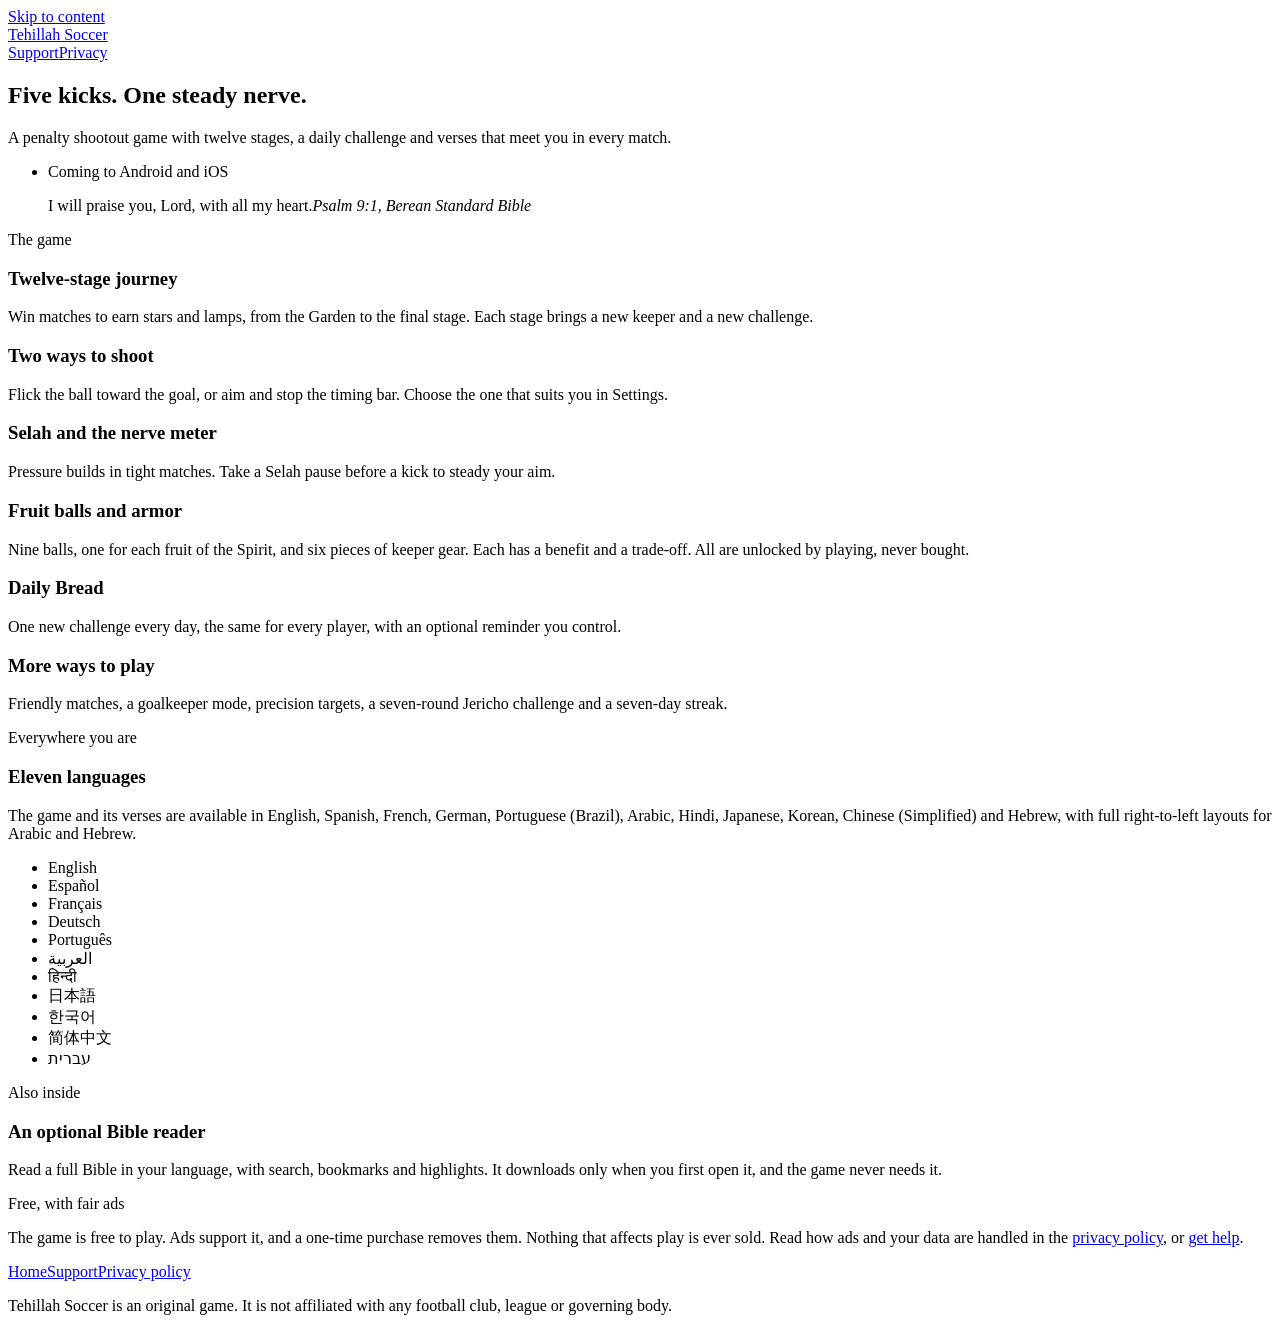
==== website/index.html @ 88321d8f "p1c: static website, headers, website check Co-Authored-By: Claude Sonnet 5.5 <noreply@anthropic.com" ====
<!doctype html>
<html lang="en">
<head>
<meta charset="utf-8">
<meta name="viewport" content="width=device-width,initial-scale=1">
<title>Tehillah Soccer: Penalty Shootout Game</title>
<meta name="description" content="A penalty shootout game for Android and iOS with twelve stages, fruit balls, a daily challenge and an optional Bible reader in 11 languages.">
<meta name="theme-color" content="#17703F">
<meta property="og:title" content="Tehillah Soccer: Penalty Shootout Game">
<meta property="og:description" content="A penalty shootout game for Android and iOS with twelve stages, fruit balls, a daily challenge and an optional Bible reader in 11 languages.">
<meta property="og:type" content="website">
<link rel="preload" href="/fonts/inter-600.woff2" as="font" type="font/woff2" crossorigin>
<link rel="stylesheet" href="/style.css">
</head>
<body>
<a class="skip" href="#main">Skip to content</a>
<header class="bar"><div class="bar-in">
<a class="brand" href="/">Tehillah Soccer</a>
<nav class="nav" aria-label="Site"><a href="/support.html">Support</a><a href="/privacy.html">Privacy</a></nav>
</div></header>
<main id="main">
<section class="hero">
<h1>Five kicks. One steady nerve.</h1>
<p class="lede">A penalty shootout game with twelve stages, a daily challenge and verses that meet you in every match.</p>
<ul class="chips" aria-label="Availability"><li>Coming to Android and iOS</li></ul>
<blockquote class="verse">I will praise you, Lord, with all my heart.<cite>Psalm 9:1, Berean Standard Bible</cite></blockquote>
</section>

<p class="label">The game</p>
<div class="grid">
<div class="card"><h3>Twelve-stage journey</h3><p>Win matches to earn stars and lamps, from the Garden to the final stage. Each stage brings a new keeper and a new challenge.</p></div>
<div class="card"><h3>Two ways to shoot</h3><p>Flick the ball toward the goal, or aim and stop the timing bar. Choose the one that suits you in Settings.</p></div>
<div class="card"><h3>Selah and the nerve meter</h3><p>Pressure builds in tight matches. Take a Selah pause before a kick to steady your aim.</p></div>
<div class="card"><h3>Fruit balls and armor</h3><p>Nine balls, one for each fruit of the Spirit, and six pieces of keeper gear. Each has a benefit and a trade-off. All are unlocked by playing, never bought.</p></div>
<div class="card"><h3>Daily Bread</h3><p>One new challenge every day, the same for every player, with an optional reminder you control.</p></div>
<div class="card"><h3>More ways to play</h3><p>Friendly matches, a goalkeeper mode, precision targets, a seven-round Jericho challenge and a seven-day streak.</p></div>
</div>

<p class="label">Everywhere you are</p>
<div class="card">
<h3>Eleven languages</h3>
<p>The game and its verses are available in English, Spanish, French, German, Portuguese (Brazil), Arabic, Hindi, Japanese, Korean, Chinese (Simplified) and Hebrew, with full right-to-left layouts for Arabic and Hebrew.</p>
<ul class="chips" aria-label="Languages"><li>English</li><li>Español</li><li>Français</li><li>Deutsch</li><li>Português</li><li>العربية</li><li>हिन्दी</li><li>日本語</li><li>한국어</li><li>简体中文</li><li>עברית</li></ul>
</div>

<p class="label">Also inside</p>
<div class="card">
<h3>An optional Bible reader</h3>
<p>Read a full Bible in your language, with search, bookmarks and highlights. It downloads only when you first open it, and the game never needs it.</p>
</div>

<p class="label">Free, with fair ads</p>
<div class="card">
<p>The game is free to play. Ads support it, and a one-time purchase removes them. Nothing that affects play is ever sold. Read how ads and your data are handled in the <a href="/privacy.html">privacy policy</a>, or <a href="/support.html">get help</a>.</p>
</div>
</main>
<footer>
<nav aria-label="Footer"><a href="/">Home</a><a href="/support.html">Support</a><a href="/privacy.html">Privacy policy</a></nav>
<p>Tehillah Soccer is an original game. It is not affiliated with any football club, league or governing body.</p>
</footer>
</body>
</html>
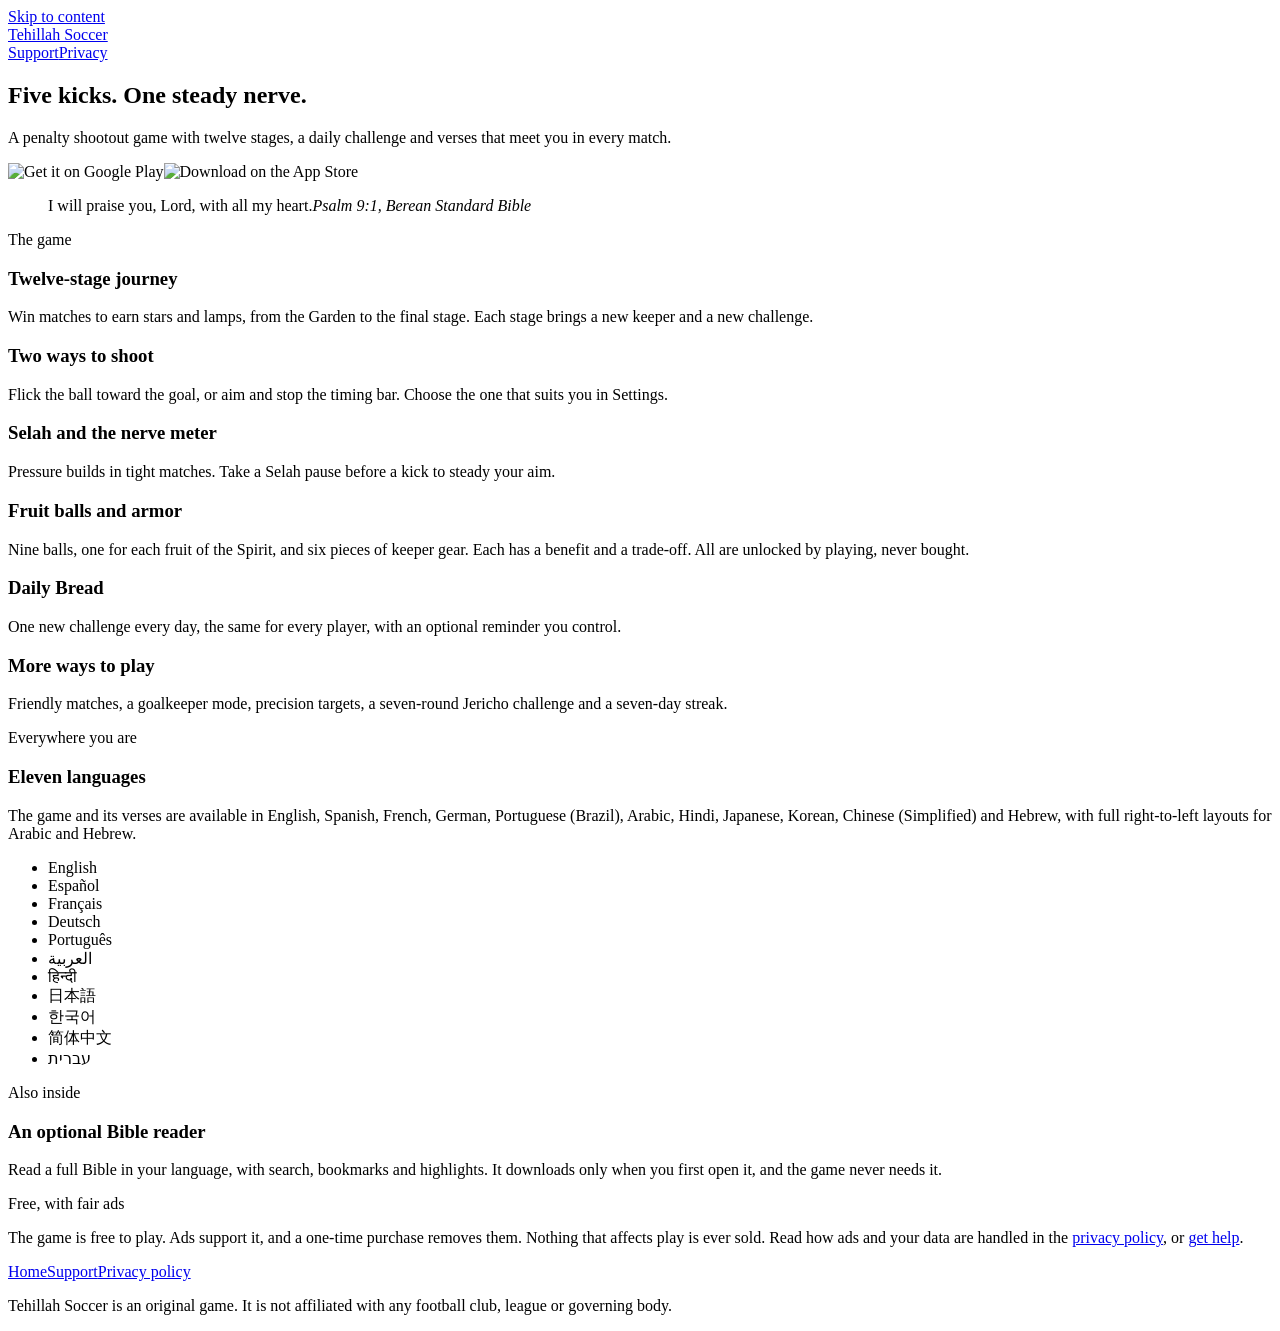
==== commit d16a3dbb: "p1c-fix: store badges, clean URLs, shorter privacy page, email only on support page Co-Authored-By: " ====
--- a/website/index.html
+++ b/website/index.html
@@ -16,13 +16,13 @@
 <a class="skip" href="#main">Skip to content</a>
 <header class="bar"><div class="bar-in">
 <a class="brand" href="/">Tehillah Soccer</a>
-<nav class="nav" aria-label="Site"><a href="/support.html">Support</a><a href="/privacy.html">Privacy</a></nav>
+<nav class="nav" aria-label="Site"><a href="/support">Support</a><a href="/privacy">Privacy</a></nav>
 </div></header>
 <main id="main">
 <section class="hero">
 <h1>Five kicks. One steady nerve.</h1>
 <p class="lede">A penalty shootout game with twelve stages, a daily challenge and verses that meet you in every match.</p>
-<ul class="chips" aria-label="Availability"><li>Coming to Android and iOS</li></ul>
+<div class="badges"><img src="/images/badge-google-play.png" width="162" height="54" alt="Get it on Google Play"><img src="/images/badge-app-store.png" width="162" height="54" alt="Download on the App Store"></div>
 <blockquote class="verse">I will praise you, Lord, with all my heart.<cite>Psalm 9:1, Berean Standard Bible</cite></blockquote>
 </section>
 
@@ -51,11 +51,11 @@
 
 <p class="label">Free, with fair ads</p>
 <div class="card">
-<p>The game is free to play. Ads support it, and a one-time purchase removes them. Nothing that affects play is ever sold. Read how ads and your data are handled in the <a href="/privacy.html">privacy policy</a>, or <a href="/support.html">get help</a>.</p>
+<p>The game is free to play. Ads support it, and a one-time purchase removes them. Nothing that affects play is ever sold. Read how ads and your data are handled in the <a href="/privacy">privacy policy</a>, or <a href="/support">get help</a>.</p>
 </div>
 </main>
 <footer>
-<nav aria-label="Footer"><a href="/">Home</a><a href="/support.html">Support</a><a href="/privacy.html">Privacy policy</a></nav>
+<nav aria-label="Footer"><a href="/">Home</a><a href="/support">Support</a><a href="/privacy">Privacy policy</a></nav>
 <p>Tehillah Soccer is an original game. It is not affiliated with any football club, league or governing body.</p>
 </footer>
 </body>
